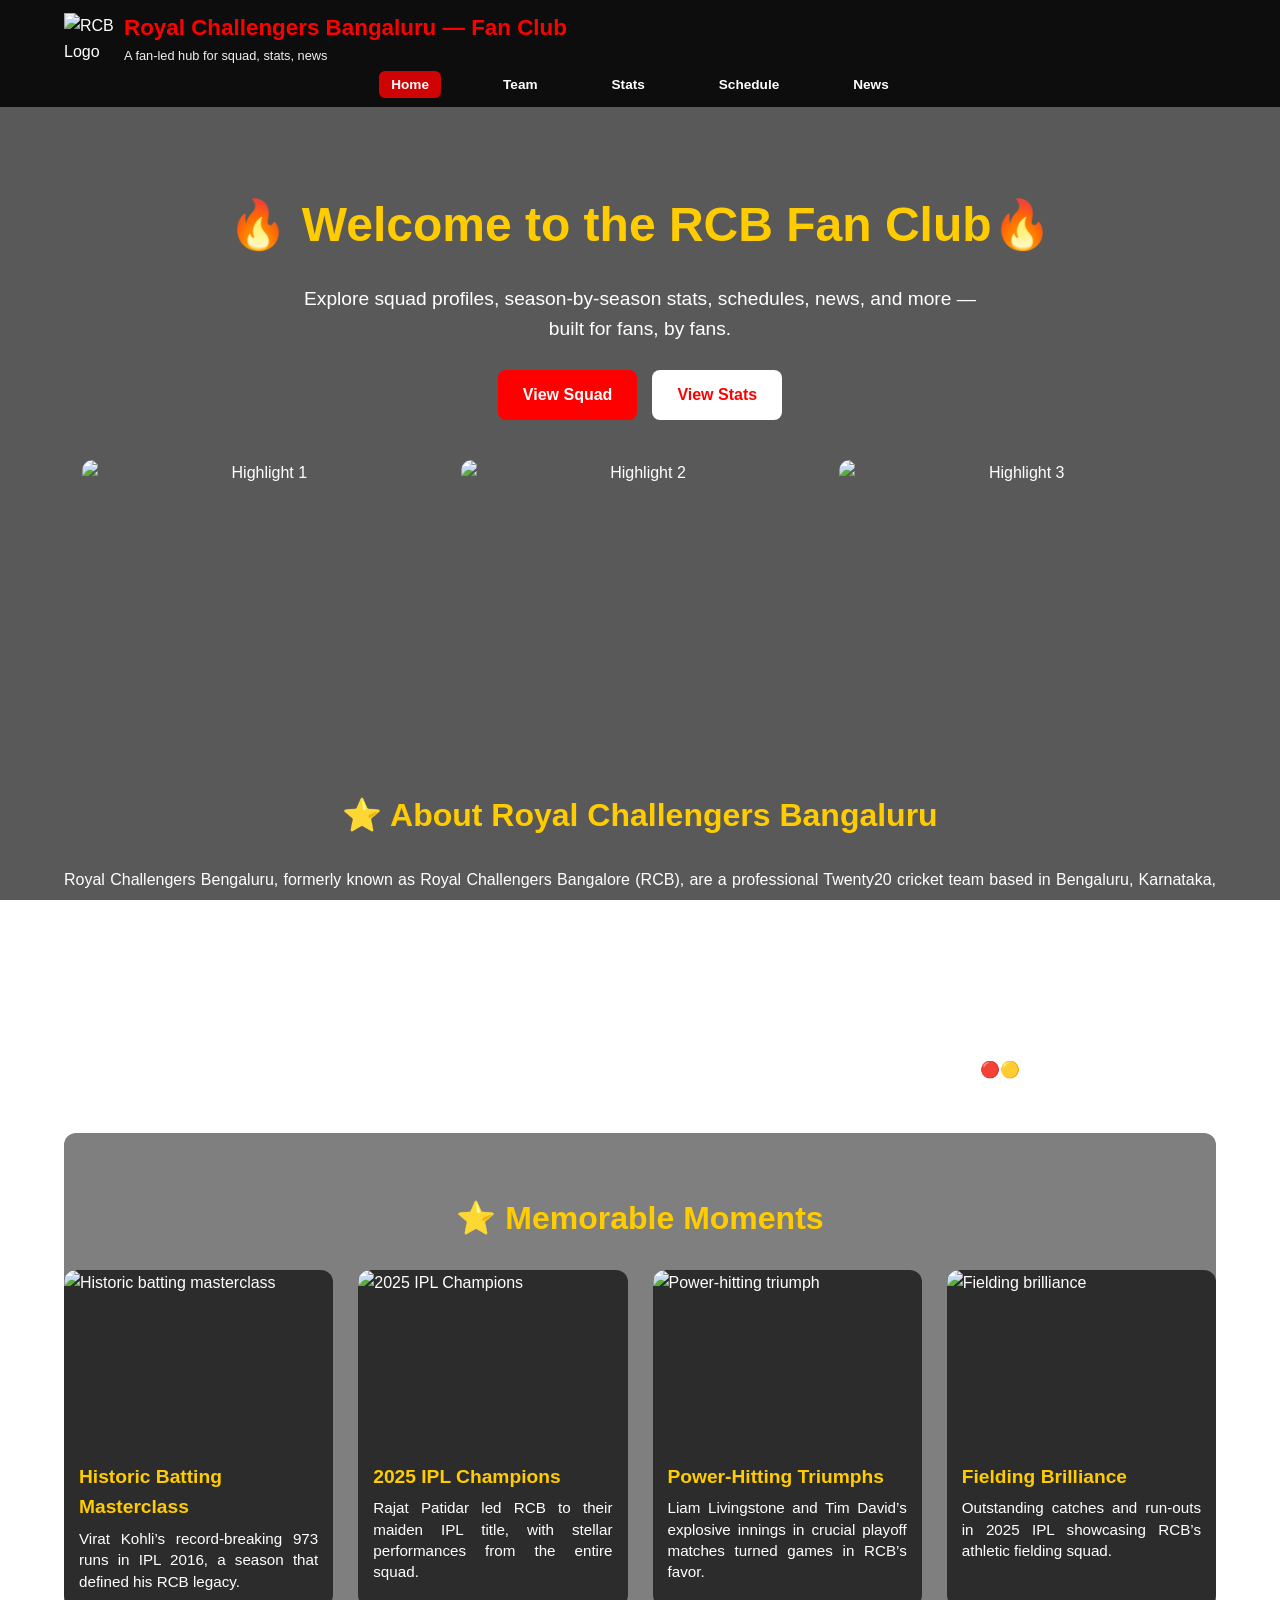
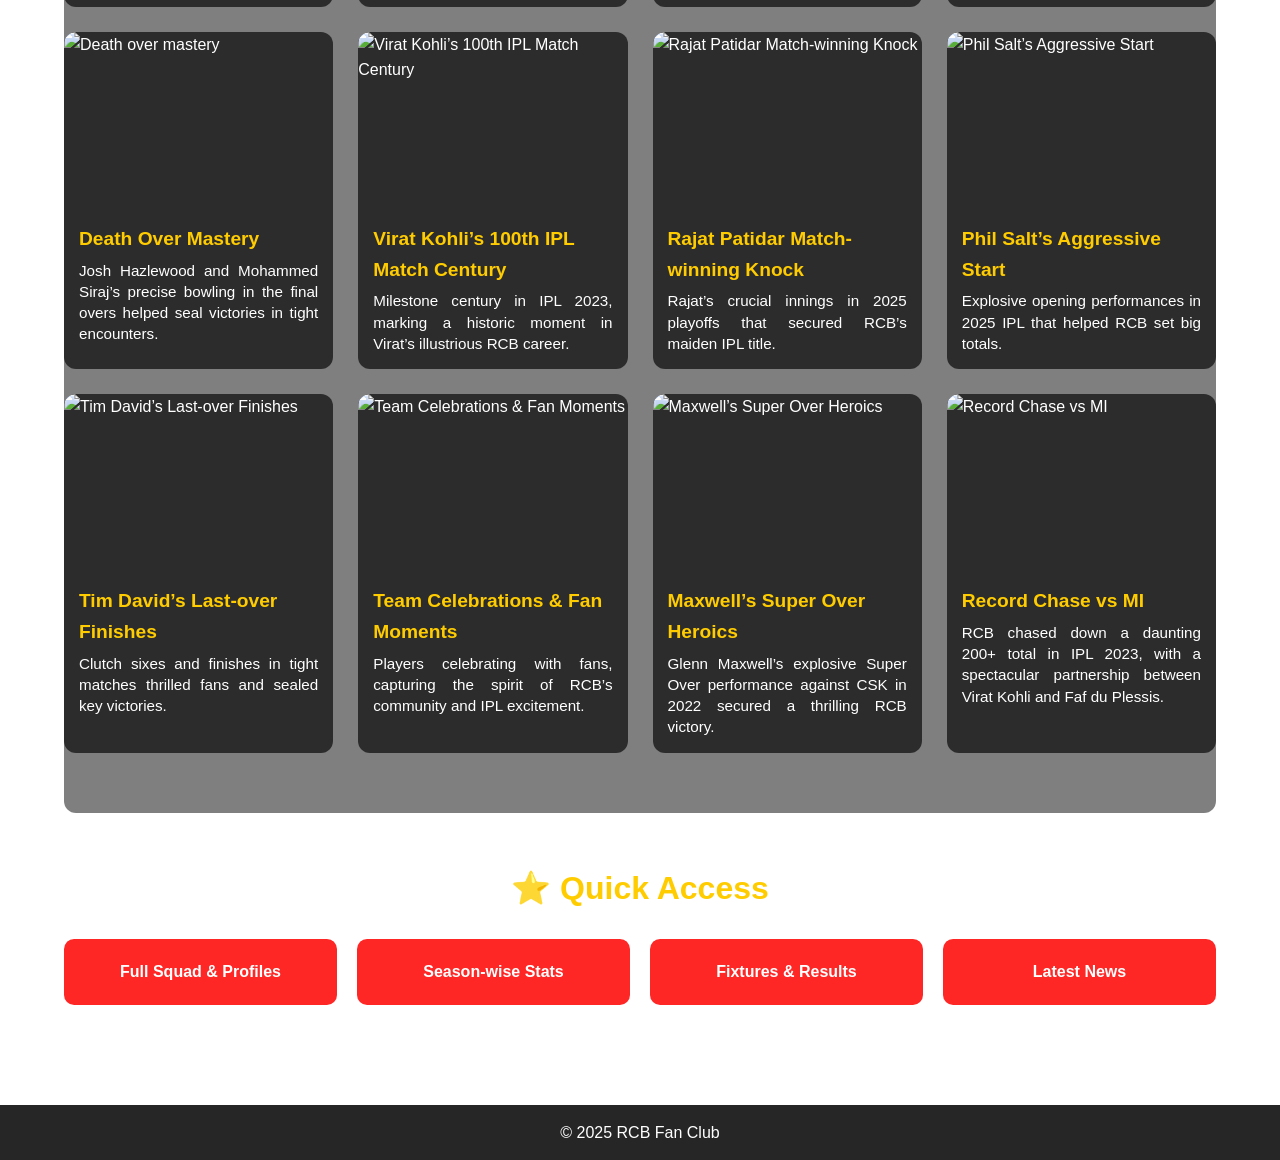
==== index.html @ 23f4145d "Add files via upload" ====
<!DOCTYPE html>
<html lang="en">
<head>
  <meta charset="utf-8" />
  <meta name="viewport" content="width=device-width, initial-scale=1" />
  <title>RCB Fan Club</title>
  <link rel="stylesheet" href="style.css" />
</head>
<body data-page="home">
  <!-- Header / Navigation -->
  <header class="site-header">
    <div class="container header-inner">
      <div class="brand">
        <img src="images/rcb logo.png" alt="RCB Logo" class="logo" />
        <div>
          <h1 class="site-title">Royal Challengers Bangaluru — Fan Club</h1>
          <p class="site-sub">A fan-led hub for squad, stats, news </p>
        </div>
      </div>

     <!-- Navigation below logo, centered -->
<nav class="nav main-nav">
  <ul class="nav-list">
    <li><a href="index.html" class="active">Home</a></li>
    <li><a href="team.html">Team</a></li>
    <li><a href="stats.html">Stats</a></li>
    <li><a href="schedule.html">Schedule</a></li>
    <li><a href="news.html">News</a></li>
  </ul>
</nav>

    </div>
  </header>

  <main>
    <!-- Hero Section -->
    <section class="hero">
  <div class="container hero-inner">
    <div class="hero-text">
      <h2>Welcome to the RCB Fan Club🔥</h2>
      <p>Explore squad profiles, season-by-season stats, schedules, news, and more — built for fans, by fans.</p>
      <div class="cta-row">
        <a class="btn" href="team.html">View Squad</a>
        <a class="btn outline" href="stats.html">View Stats</a>
      </div>
    </div>
   <!-- ========================================== -->

  
  <div class="highlights-horizontal" style="margin-top: 40px;">
    <img src="images/ipl won.webp" alt="Highlight 1" class="highlight-img"/>
    <img src="images/ipl3.webp" alt="Highlight 2" class="highlight-img"/>
    <img src="images/h2.jpg" alt="Highlight 3" class="highlight-img"/>
  </div>
</section>

<style>
.highlights-horizontal {
  display: flex;             /* flex layout */
  justify-content: center;   /* center horizontally */
  gap: 20px;                 /* space between images */
  flex-wrap: nowrap;         /* keep them in a single row */
}

.highlight-img {
  width: 400px;              /* adjust width as needed */
  height: 200px;             /* adjust height as needed */
  object-fit: cover;         /* scale and crop image */
  border-radius: 11px;
  transition: transform 0.3s;
}

.highlight-img:hover {
  transform: scale(1.05);    /* slight zoom on hover */
}
</style>


<body data-page="home" style="background: url('images/rcb forever.jpg') no-repeat center center fixed; background-size: cover;">

    <!-- About Section -->
   <section class="section container about">
  <h3>About Royal Challengers Bangaluru</h3>
  <p>
    Royal Challengers Bengaluru, formerly known as Royal Challengers Bangalore (RCB), are a professional Twenty20 cricket team based in Bengaluru, Karnataka, competing in the Indian Premier League (IPL). Founded in 2008 by United Spirits, the team’s home ground is the iconic M. Chinnaswamy Stadium.  
  </p>
  <p>
    RCB won their maiden IPL title in 2025 under the captaincy of Rajat Patidar, with the team finishing as runners-up in 2009, 2011, and 2016. Over the years, the franchise has seen legendary players like Virat Kohli, AB de Villiers, and Glenn Maxwell wear the red and gold. The team has also qualified for playoffs in 10 out of 18 seasons, establishing a reputation for thrilling cricket.
  </p>
  <p>
    RCB has participated in the Champions League T20, finishing as runners-up in 2011. The franchise has strong partnerships with major brands, including Qatar Airways, Jio, KEI Wires & Cables, and Birla Estates. As of 2024, RCB was valued at $117 million, making it one of the most valuable IPL teams. The team’s fan base, known as the “RCBians,” is one of the most passionate in the league, supporting every match with unmatched enthusiasm. 🔴🟡
  </p>
</section>
    <!-- Memorable Moments Section -->
    <section class="section container highlights">
      <h3>Memorable Moments</h3>
      <div class="grid">
        <article class="card">
          <img src="images/vk.jpg" alt="Historic batting masterclass" />
          <h4>Historic Batting Masterclass</h4>
          <p>Virat Kohli’s record-breaking 973 runs in IPL 2016, a season that defined his RCB legacy.</p>
        </article>
        <article class="card">
          <img src="images/wins.jpg" alt="2025 IPL Champions" />
          <h4>2025 IPL Champions</h4>
          <p>Rajat Patidar led RCB to their maiden IPL title, with stellar performances from the entire squad.</p>
        </article>
        <article class="card">
          <img src="images/game.jpg" alt="Power-hitting triumph" />
          <h4>Power-Hitting Triumphs</h4>
          <p>Liam Livingstone and Tim David’s explosive innings in crucial playoff matches turned games in RCB’s favor.</p>
        </article>
        <article class="card">
          <img src="images/catch.jpg" alt="Fielding brilliance" />
          <h4>Fielding Brilliance</h4>
          <p>Outstanding catches and run-outs in 2025 IPL showcasing RCB’s athletic fielding squad.</p>
        </article>
        <article class="card">
          <img src="images/1679653112430_Mohammed-Siraj-and-Josh-Hazlewood.jpg" alt="Death over mastery" />
          <h4>Death Over Mastery</h4>
          <p>Josh Hazlewood and Mohammed Siraj’s precise bowling in the final overs helped seal victories in tight encounters.</p>
        </article>
         <article class="card">
      <img src="images/kohli.jpg" alt="Virat Kohli’s 100th IPL Match Century" />
      <h4>Virat Kohli’s 100th IPL Match Century</h4>
      <p>Milestone century in IPL 2023, marking a historic moment in Virat’s illustrious RCB career.</p>
    </article>
    <article class="card">
      <img src="images/rajat-patidar-ipl-2022.JPG" alt="Rajat Patidar Match-winning Knock" />
      <h4>Rajat Patidar Match-winning Knock</h4>
      <p>Rajat’s crucial innings in 2025 playoffs that secured RCB’s maiden IPL title.</p>
    </article>
    <article class="card">
      <img src="images/salt.jpg" alt="Phil Salt’s Aggressive Start" />
      <h4>Phil Salt’s Aggressive Start</h4>
      <p>Explosive opening performances in 2025 IPL that helped RCB set big totals.</p>
    </article>
    <article class="card">
      <img src="images/timiii.jpg" alt="Tim David’s Last-over Finishes" />
      <h4>Tim David’s Last-over Finishes</h4>
      <p>Clutch sixes and finishes in tight matches thrilled fans and sealed key victories.</p>
    </article>
    <article class="card">
      <img src="images/FANS.jpg" alt="Team Celebrations & Fan Moments" />
      <h4>Team Celebrations & Fan Moments</h4>
      <p>Players celebrating with fans, capturing the spirit of RCB’s community and IPL excitement.</p>
    </article>
    <article class="card">
      <img src="images/maxjpg.jpg" alt="Maxwell’s Super Over Heroics" />
      <h4>Maxwell’s Super Over Heroics</h4>
      <p>Glenn Maxwell’s explosive Super Over performance against CSK in 2022 secured a thrilling RCB victory. </p>
    </article>
    <article class="card">
      <img src="images/rcbmi.jpg" alt="Record Chase vs MI" />
      <h4>Record Chase vs MI</h4>
      <p>RCB chased down a daunting 200+ total in IPL 2023, with a spectacular partnership between Virat Kohli and Faf du Plessis. </p>
    </article>
  </div>
  
    </section>

    <!-- Quick Links Section -->
    <section class="section container quick-links">
      <h3>Quick Access</h3>
      <div class="grid small">
        <a class="tile" href="team.html">Full Squad & Profiles</a>
        <a class="tile" href="stats.html">Season-wise Stats</a>
        <a class="tile" href="schedule.html">Fixtures & Results</a>
        <a class="tile" href="news.html">Latest News</a>
      </div>
    </section>
  </main>

  <!-- Footer -->
  <footer class="site-footer">
    <div class="container">
      <p>© 2025 RCB Fan Club</p>
    </div>
  </footer>

  <script src="script.js"></script>
</body>
</html>
---- style.css ----
/* -------------------------
   Global Reset & Typography
------------------------- */
* {
  box-sizing: border-box;
  margin: 0;
  padding: 0;
}

body {
  font-family: 'Segoe UI', Tahoma, Geneva, Verdana, sans-serif;
  line-height: 1.6;
  color: #fff;
  background: url('images/fans-bg.jpg') no-repeat center center fixed;
  background-size: cover;
  position: relative;
}

body::before {
  content: "";
  position: fixed;
  top: 0;
  left: 0;
  height: 100%;
  width: 100%;
  background: rgba(0,0,0,0.65);
  z-index: -1;
}

/* -------------------------
   Container
------------------------- */
.container {
  width: 90%;
  max-width: 1200px;
  margin: auto;
}

/* -------------------------
   Header
------------------------- */
.site-header {
  background: rgba(0,0,0,0.85);
  padding: 15px 0;
  position: sticky;
  top: 0;
  z-index: 100;
}

.site-header .brand {
  display: flex;
  align-items: center;
  gap: 15px;
}

.site-header .logo {
  height: 70px;
  width: 70px;
  object-fit: contain;
}

.site-title {
  font-size: 1.8rem;
  color: #ff0000; /* RCB Red */
}

.site-sub {
  font-size: 0.9rem;
  color: #f0f0f0;
}

/* -------------------------
   Navigation
------------------------- */
.nav {
  margin-top: 10px;
}

.nav-list {
  display: flex;
  list-style: none;
  gap: 20px;
}

.nav-list li a {
  text-decoration: none;
  color: #fff;
  padding: 5px 10px;
  border-radius: 5px;
  transition: 0.3s;
}

.nav-list li a:hover {
  background: #ff0000;
  color: #fff;
}

.nav-toggle {
  display: none;
}

/* -------------------------
   Hero Section
------------------------- */
.hero {
  display: flex;
  flex-direction: column;
  align-items: center;
  justify-content: center;
  padding: 80px 20px;
  gap: 30px;
  text-align: center;
}

.hero-text h2 {
  font-size: 3rem;
  color: #ffcc00; /* RCB Gold */
  margin-bottom: 20px;
}

.hero-text h2::before {
  content: "🔥 "; /* Fire emoji */
}

.hero-text p {
  font-size: 1.2rem;
  max-width: 700px;
  margin: 0 auto 25px auto;
}

.cta-row {
  display: flex;
  gap: 15px;
  justify-content: center;
}

/* Hero Buttons - Red and White */
.cta-row .btn {
  background-color: #ff0000; /* Red */
  color: #fff;
  padding: 12px 25px;
  text-decoration: none;
  font-weight: bold;
  border-radius: 8px;
  transition: 0.3s;
}

.cta-row .btn:hover {
  background-color: #ffcc00;
  color: #000;
}

.cta-row .btn.outline {
  background-color: #fff; /* White */
  color: #ff0000;
}

.cta-row .btn.outline:hover {
  background-color: #ff0000;
  color: #fff;
}

.hero-media img {
  max-width: 60%;
  height: auto;
  border-radius: 15px;
  margin-top: 20px;
}

/* -------------------------
   Section Styling
------------------------- */
.section {
  padding: 50px 0;
}

.section h3 {
  font-size: 2rem;
  color: #ffcc00;
  margin-bottom: 25px;
  text-align: center;
}

.section h3::before {
  content: "⭐ "; /* Star emoji */
}

.section p {
  font-size: 1rem;
  line-height: 1.7;
  text-align: justify;
}

/* About Section */
.about .partners {
  display: flex;
  gap: 20px;
  justify-content: center;
  margin-top: 20px;
}

.about .partners img {
  height: 50px;
  object-fit: contain;
}

/* -------------------------
   Memorable Moments Section
------------------------- */
.highlights {
  padding: 60px 0;
  background: rgba(0, 0, 0, 0.5);
  border-radius: 12px;
}

.highlights .grid {
  display: grid;
  grid-template-columns: repeat(auto-fit, minmax(250px, 1fr));
  gap: 25px;
}

.card {
  background: rgba(0, 0, 0, 0.65);
  border-radius: 12px;
  overflow: hidden;
  transition: transform 0.3s ease, box-shadow 0.3s ease;
  display: flex;
  flex-direction: column;
}

.card:hover {
  transform: translateY(-5px);
  box-shadow: 0 15px 25px rgba(0, 0, 0, 0.6);
}

/* Default card image */
.card img {
  width: 100%;
  height: 180px;
  object-fit: cover;
  transition: transform 0.3s ease;
}

/* Smaller images for Rajat Patidar & Tim David */
.card.rajat img,
.card.tim-david img {
  height: 150px;
  object-fit: cover;
}

.card:hover img {
  transform: scale(1.05);
}

.card h4 {
  font-size: 1.2rem;
  margin: 12px 15px 5px;
  color: #ffcc00;
  font-weight: 600;
}

.card p {
  font-size: 0.95rem;
  margin: 0 15px 15px;
  line-height: 1.4;
  color: #fff;
  flex-grow: 1;
}

/* -------------------------
   Quick Links
------------------------- */
.quick-links .grid {
  display: grid;
  grid-template-columns: repeat(auto-fit, minmax(200px, 1fr));
  gap: 20px;
  margin-top: 20px;
}

.tile {
  display: block;
  text-align: center;
  padding: 20px;
  background: rgba(255, 0, 0, 0.85);
  border-radius: 10px;
  color: #fff;
  text-decoration: none;
  font-weight: bold;
  transition: 0.3s;
}

.tile:hover {
  background: #ffcc00;
  color: #000;
}

/* -------------------------
   Footer
------------------------- */
.site-footer {
  background: rgba(0,0,0,0.85);
  text-align: center;
  padding: 15px 0;
  margin-top: 50px;
}

.site-footer p {
  color: #fff;
}

/* -------------------------
   Responsive adjustments
------------------------- */
@media screen and (max-width: 1024px) {
  .hero-media img {
    max-width: 70%;
  }
}

@media screen and (max-width: 768px) {
  .hero-text h2 {
    font-size: 2.2rem;
  }
  .card img {
    height: 180px;
  }
}

@media screen and (max-width: 480px) {
  .hero-text h2 {
    font-size: 1.8rem;
  }
  .card img {
    height: 160px;
  }
}
/* ===========================
   Squad Page Styling
=========================== */
.squad-grid {
  display: grid;
  grid-template-columns: repeat(auto-fill, minmax(260px, 1fr));
  gap: 25px;
}

.player-card {
  background: rgba(0,0,0,0.7);
  border: 2px solid #ff0000;
  border-radius: 15px;
  padding: 20px;
  color: #fff;
  text-align: left;
  transition: transform 0.3s ease, box-shadow 0.3s ease;
}

.player-card:hover {
  transform: translateY(-5px);
  box-shadow: 0 10px 25px rgba(255,0,0,0.6);
}

.player-card h3 {
  color: #ffcc00;
  margin: 10px 0;
}

.player-card h3 span {
  font-size: 0.85rem;
  color: #ccc;
}

.player-img {
  width: 100%;
  height: 220px;
  object-fit: cover;
  border-radius: 12px;
  margin-bottom: 15px;
}

.bio {
  font-size: 0.95rem;
  margin-bottom: 15px;
  color: #ddd;
}

.player-card ul {
  margin: 5px 0 15px 20px;
  padding: 0;
}

.player-card ul li {
  font-size: 0.9rem;
  margin-bottom: 5px;
}

.player-card ul li::marker {
  color: #ffcc00;
}

.stats {
  background: rgba(255,255,255,0.1);
  padding: 10px;
  border-radius: 8px;
  font-size: 0.9rem;
}
/* Background same as homepage */
body.team-bg {
  background: url("images/rcb forever.jpg") no-repeat center center fixed;
  background-size: cover;
  color: #fff;
}

/* Navigation bar */
.main-nav {
  text-align: center;
  margin-top: 15px;
}
.main-nav a {
  margin: 0 15px;
  padding: 6px 12px;
  color: #fff;
  text-decoration: none;
  font-weight: bold;
  border-radius: 6px;
  transition: background 0.3s;
}
.main-nav a:hover,
.main-nav a.active {
  background: rgba(255,0,0,0.8);
}

/* Squad grid */
.squad-grid {
  display: grid;
  grid-template-columns: repeat(auto-fill, minmax(280px, 1fr));
  gap: 25px;
}

/* Player card flexible height */
.player-card {
  background: rgba(0,0,0,0.8);
  border: 2px solid #ff0000;
  border-radius: 15px;
  padding: 20px;
  text-align: center;
  transition: transform 0.3s ease, box-shadow 0.3s ease;
}

.player-card:hover {
  transform: translateY(-5px);
  box-shadow: 0 10px 25px rgba(255,0,0,0.6);
}

.player-img {
  width: 100%;
  height: 200px;
  object-fit: cover;
  border-radius: 12px;
  margin-bottom: 12px;
}

.player-card h3 {
  font-size: 1.1rem; /* compact so names fit */
  margin: 8px 0 5px;
  color: #ffcc00;
}

.player-card .role {
  font-size: 0.9rem;
  color: #ccc;
  margin-bottom: 10px;
}

.bio {
  font-size: 0.85rem;
  margin-bottom: 12px;
  color: #ddd;
}

.player-card h4 {
  font-size: 0.95rem;
  margin: 10px 0 6px;
  color: #ff6666;
}

.player-card ul {
  list-style: disc;
  margin: 0 0 10px 18px;
  padding: 0;
  text-align: left;
}

.player-card ul li {
  font-size: 0.8rem;
  margin-bottom: 4px;
  color: #eee;
}

.stats {
  background: rgba(255,255,255,0.08);
  padding: 8px;
  border-radius: 8px;
  font-size: 0.8rem;
  text-align: left;
  margin-top: 8px;
}
/* Center nav below logo like home page */
.main-nav {
  display: flex;
  justify-content: center; /* center the nav */
  margin-top: 15px;
}

.main-nav ul.nav-list {
  display: flex;
  list-style: none;
  gap: 20px;
  padding: 0;
  margin: 0;
}

.main-nav ul.nav-list li a {
  color: #fff;
  text-decoration: none;
  padding: 6px 12px;
  border-radius: 6px;
  font-weight: bold;
  transition: 0.3s;
}

.main-nav ul.nav-list li a:hover,
.main-nav ul.nav-list li a.active {
  background: rgba(255,0,0,0.8);
}
/* Center nav below logo like team page */
.main-nav {
  display: flex;
  justify-content: center; /* center the nav */
  margin-top: 15px;
}

.main-nav ul.nav-list {
  display: flex;
  list-style: none;
  gap: 20px;
  padding: 0;
  margin: 0;
}

.main-nav ul.nav-list li a {
  color: #fff;
  text-decoration: none;
  padding: 6px 12px;
  border-radius: 6px;
  font-weight: bold;
  transition: 0.3s;
}

.main-nav ul.nav-list li a:hover,
.main-nav ul.nav-list li a.active {
  background: rgba(255,0,0,0.8);
}
/* -------------------------
   Navigation (Center-aligned for Team & Stats page)
------------------------- */
/* -------------------------
   Stats Page Header & Navigation (Smaller)
------------------------- */
.site-header {
  background: rgba(0,0,0,0.85);
  padding: 10px 0;       /* reduced from 15px */
  position: sticky;
  top: 0;
  z-index: 100;
}

.site-header .brand {
  display: flex;
  align-items: center;
  gap: 10px;             /* reduced gap between logo and title */
}

.site-header .logo {
  height: 50px;           /* smaller logo */
  width: 50px;
  object-fit: contain;
}

.site-title {
  font-size: 1.4rem;      /* smaller title */
  color: #ff0000;
}

.site-sub {
  font-size: 0.8rem;      /* smaller subtitle */
  color: #f0f0f0;
}

/* Navigation */
.main-nav {
  text-align: center;
  margin-top: 5px;        /* smaller margin */
}

.main-nav ul {
  list-style: none;
  padding: 0;
  display: inline-flex;
  gap: 12px;              /* smaller gap between links */
}

.main-nav ul li a {
  text-decoration: none;
  color: #fff;
  padding: 4px 8px;       /* smaller padding */
  font-weight: bold;
  border-radius: 5px;
  font-size: 0.85rem;     /* smaller font */
  transition: background 0.3s;
}

.main-nav ul li a:hover,
.main-nav ul li a.active {
  background: rgba(255,0,0,0.8);
  color: #fff;
}
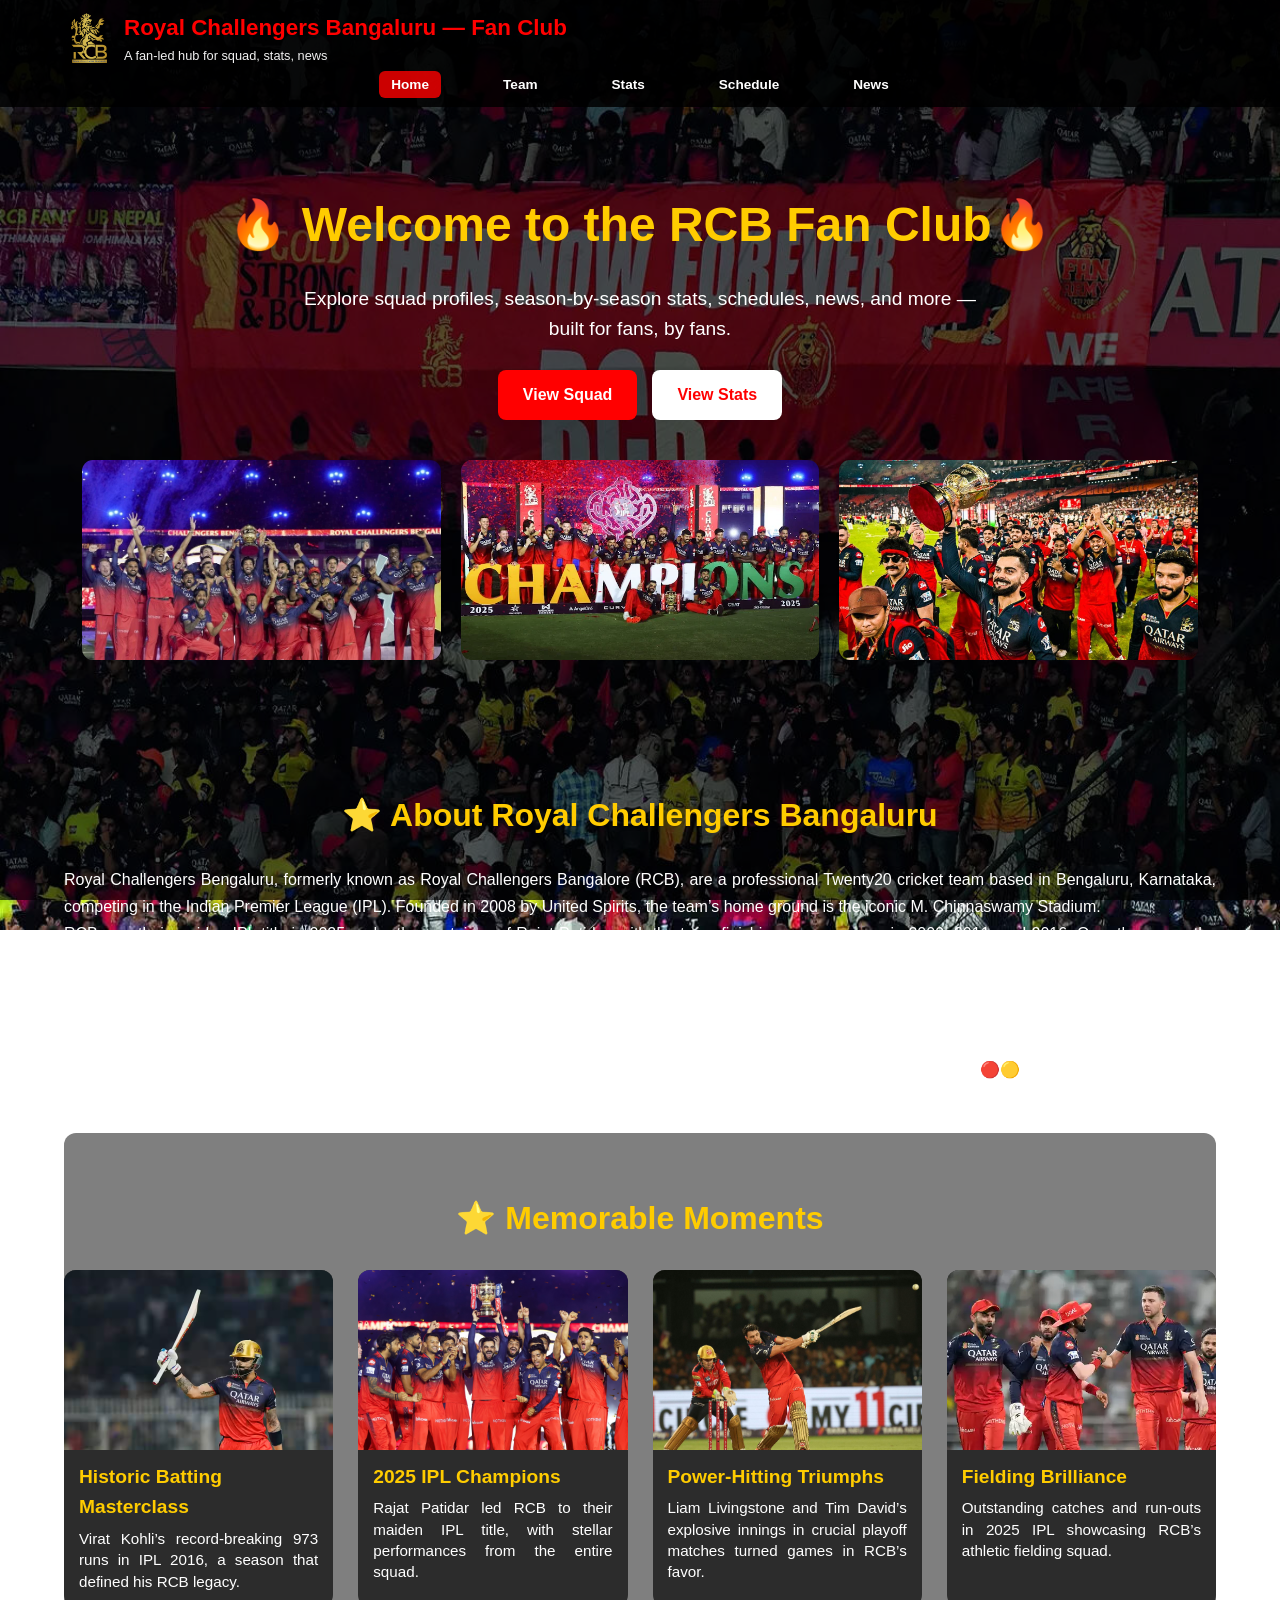
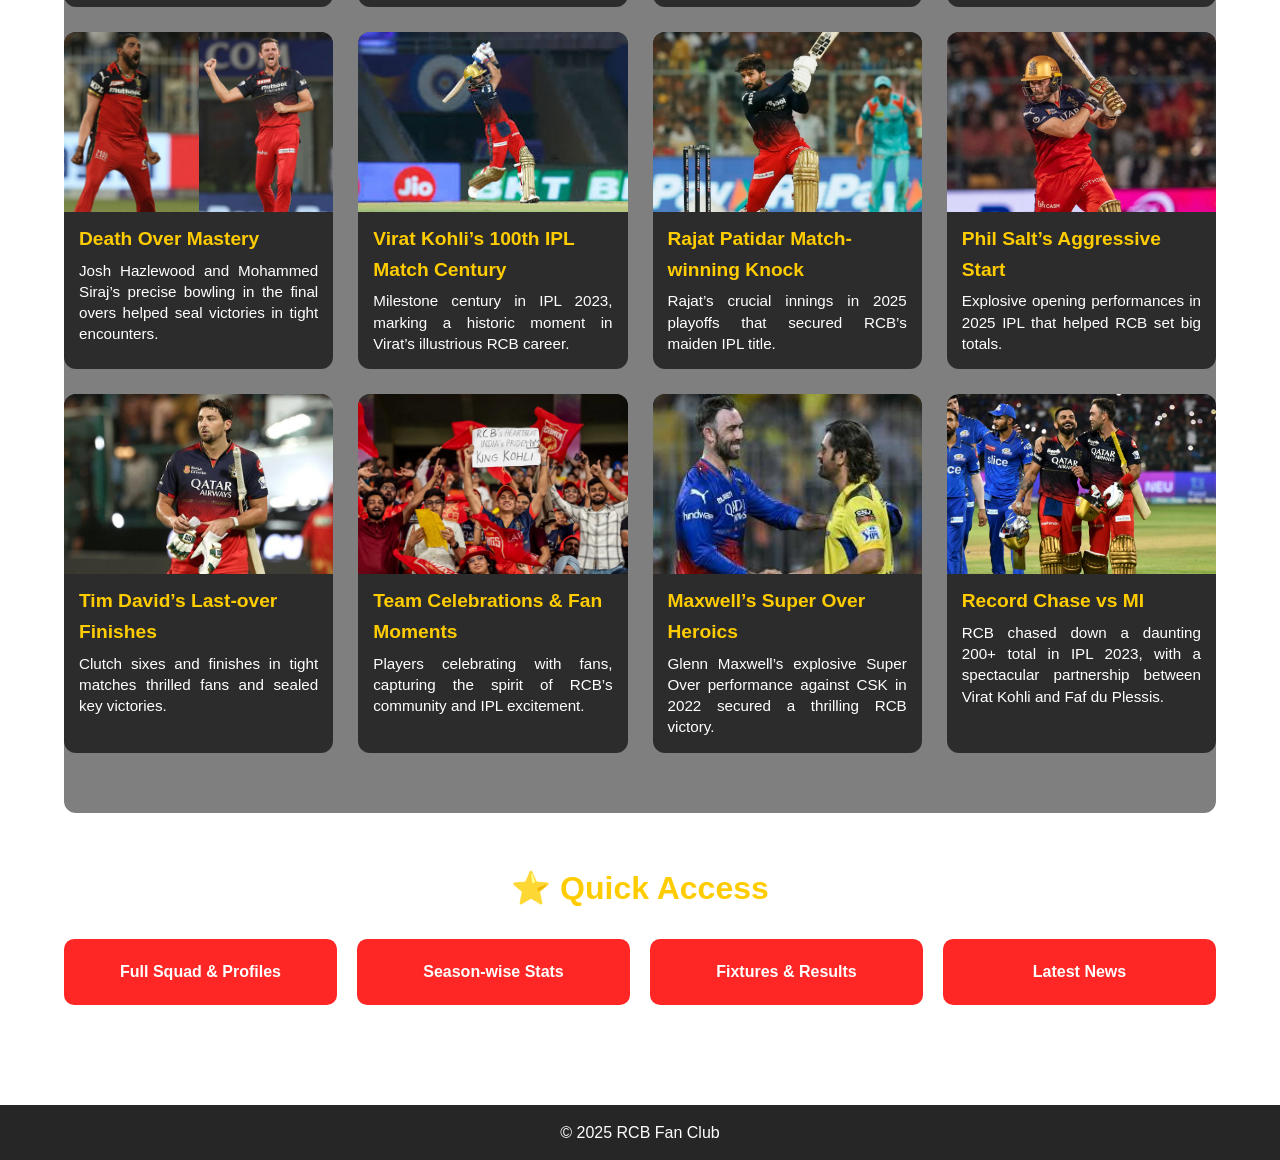
==== commit 77f37ef9: "Initial commit" ====
--- a/index.html
+++ b/index.html
@@ -1,183 +1,183 @@
-<!DOCTYPE html>
-<html lang="en">
-<head>
-  <meta charset="utf-8" />
-  <meta name="viewport" content="width=device-width, initial-scale=1" />
-  <title>RCB Fan Club</title>
-  <link rel="stylesheet" href="style.css" />
-</head>
-<body data-page="home">
-  <!-- Header / Navigation -->
-  <header class="site-header">
-    <div class="container header-inner">
-      <div class="brand">
-        <img src="images/rcb logo.png" alt="RCB Logo" class="logo" />
-        <div>
-          <h1 class="site-title">Royal Challengers Bangaluru — Fan Club</h1>
-          <p class="site-sub">A fan-led hub for squad, stats, news </p>
-        </div>
-      </div>
-
-     <!-- Navigation below logo, centered -->
-<nav class="nav main-nav">
-  <ul class="nav-list">
-    <li><a href="index.html" class="active">Home</a></li>
-    <li><a href="team.html">Team</a></li>
-    <li><a href="stats.html">Stats</a></li>
-    <li><a href="schedule.html">Schedule</a></li>
-    <li><a href="news.html">News</a></li>
-  </ul>
-</nav>
-
-    </div>
-  </header>
-
-  <main>
-    <!-- Hero Section -->
-    <section class="hero">
-  <div class="container hero-inner">
-    <div class="hero-text">
-      <h2>Welcome to the RCB Fan Club🔥</h2>
-      <p>Explore squad profiles, season-by-season stats, schedules, news, and more — built for fans, by fans.</p>
-      <div class="cta-row">
-        <a class="btn" href="team.html">View Squad</a>
-        <a class="btn outline" href="stats.html">View Stats</a>
-      </div>
-    </div>
-   <!-- ========================================== -->
-
-  
-  <div class="highlights-horizontal" style="margin-top: 40px;">
-    <img src="images/ipl won.webp" alt="Highlight 1" class="highlight-img"/>
-    <img src="images/ipl3.webp" alt="Highlight 2" class="highlight-img"/>
-    <img src="images/h2.jpg" alt="Highlight 3" class="highlight-img"/>
-  </div>
-</section>
-
-<style>
-.highlights-horizontal {
-  display: flex;             /* flex layout */
-  justify-content: center;   /* center horizontally */
-  gap: 20px;                 /* space between images */
-  flex-wrap: nowrap;         /* keep them in a single row */
-}
-
-.highlight-img {
-  width: 400px;              /* adjust width as needed */
-  height: 200px;             /* adjust height as needed */
-  object-fit: cover;         /* scale and crop image */
-  border-radius: 11px;
-  transition: transform 0.3s;
-}
-
-.highlight-img:hover {
-  transform: scale(1.05);    /* slight zoom on hover */
-}
-</style>
-
-
-<body data-page="home" style="background: url('images/rcb forever.jpg') no-repeat center center fixed; background-size: cover;">
-
-    <!-- About Section -->
-   <section class="section container about">
-  <h3>About Royal Challengers Bangaluru</h3>
-  <p>
-    Royal Challengers Bengaluru, formerly known as Royal Challengers Bangalore (RCB), are a professional Twenty20 cricket team based in Bengaluru, Karnataka, competing in the Indian Premier League (IPL). Founded in 2008 by United Spirits, the team’s home ground is the iconic M. Chinnaswamy Stadium.  
-  </p>
-  <p>
-    RCB won their maiden IPL title in 2025 under the captaincy of Rajat Patidar, with the team finishing as runners-up in 2009, 2011, and 2016. Over the years, the franchise has seen legendary players like Virat Kohli, AB de Villiers, and Glenn Maxwell wear the red and gold. The team has also qualified for playoffs in 10 out of 18 seasons, establishing a reputation for thrilling cricket.
-  </p>
-  <p>
-    RCB has participated in the Champions League T20, finishing as runners-up in 2011. The franchise has strong partnerships with major brands, including Qatar Airways, Jio, KEI Wires & Cables, and Birla Estates. As of 2024, RCB was valued at $117 million, making it one of the most valuable IPL teams. The team’s fan base, known as the “RCBians,” is one of the most passionate in the league, supporting every match with unmatched enthusiasm. 🔴🟡
-  </p>
-</section>
-    <!-- Memorable Moments Section -->
-    <section class="section container highlights">
-      <h3>Memorable Moments</h3>
-      <div class="grid">
-        <article class="card">
-          <img src="images/vk.jpg" alt="Historic batting masterclass" />
-          <h4>Historic Batting Masterclass</h4>
-          <p>Virat Kohli’s record-breaking 973 runs in IPL 2016, a season that defined his RCB legacy.</p>
-        </article>
-        <article class="card">
-          <img src="images/wins.jpg" alt="2025 IPL Champions" />
-          <h4>2025 IPL Champions</h4>
-          <p>Rajat Patidar led RCB to their maiden IPL title, with stellar performances from the entire squad.</p>
-        </article>
-        <article class="card">
-          <img src="images/game.jpg" alt="Power-hitting triumph" />
-          <h4>Power-Hitting Triumphs</h4>
-          <p>Liam Livingstone and Tim David’s explosive innings in crucial playoff matches turned games in RCB’s favor.</p>
-        </article>
-        <article class="card">
-          <img src="images/catch.jpg" alt="Fielding brilliance" />
-          <h4>Fielding Brilliance</h4>
-          <p>Outstanding catches and run-outs in 2025 IPL showcasing RCB’s athletic fielding squad.</p>
-        </article>
-        <article class="card">
-          <img src="images/1679653112430_Mohammed-Siraj-and-Josh-Hazlewood.jpg" alt="Death over mastery" />
-          <h4>Death Over Mastery</h4>
-          <p>Josh Hazlewood and Mohammed Siraj’s precise bowling in the final overs helped seal victories in tight encounters.</p>
-        </article>
-         <article class="card">
-      <img src="images/kohli.jpg" alt="Virat Kohli’s 100th IPL Match Century" />
-      <h4>Virat Kohli’s 100th IPL Match Century</h4>
-      <p>Milestone century in IPL 2023, marking a historic moment in Virat’s illustrious RCB career.</p>
-    </article>
-    <article class="card">
-      <img src="images/rajat-patidar-ipl-2022.JPG" alt="Rajat Patidar Match-winning Knock" />
-      <h4>Rajat Patidar Match-winning Knock</h4>
-      <p>Rajat’s crucial innings in 2025 playoffs that secured RCB’s maiden IPL title.</p>
-    </article>
-    <article class="card">
-      <img src="images/salt.jpg" alt="Phil Salt’s Aggressive Start" />
-      <h4>Phil Salt’s Aggressive Start</h4>
-      <p>Explosive opening performances in 2025 IPL that helped RCB set big totals.</p>
-    </article>
-    <article class="card">
-      <img src="images/timiii.jpg" alt="Tim David’s Last-over Finishes" />
-      <h4>Tim David’s Last-over Finishes</h4>
-      <p>Clutch sixes and finishes in tight matches thrilled fans and sealed key victories.</p>
-    </article>
-    <article class="card">
-      <img src="images/FANS.jpg" alt="Team Celebrations & Fan Moments" />
-      <h4>Team Celebrations & Fan Moments</h4>
-      <p>Players celebrating with fans, capturing the spirit of RCB’s community and IPL excitement.</p>
-    </article>
-    <article class="card">
-      <img src="images/maxjpg.jpg" alt="Maxwell’s Super Over Heroics" />
-      <h4>Maxwell’s Super Over Heroics</h4>
-      <p>Glenn Maxwell’s explosive Super Over performance against CSK in 2022 secured a thrilling RCB victory. </p>
-    </article>
-    <article class="card">
-      <img src="images/rcbmi.jpg" alt="Record Chase vs MI" />
-      <h4>Record Chase vs MI</h4>
-      <p>RCB chased down a daunting 200+ total in IPL 2023, with a spectacular partnership between Virat Kohli and Faf du Plessis. </p>
-    </article>
-  </div>
-  
-    </section>
-
-    <!-- Quick Links Section -->
-    <section class="section container quick-links">
-      <h3>Quick Access</h3>
-      <div class="grid small">
-        <a class="tile" href="team.html">Full Squad & Profiles</a>
-        <a class="tile" href="stats.html">Season-wise Stats</a>
-        <a class="tile" href="schedule.html">Fixtures & Results</a>
-        <a class="tile" href="news.html">Latest News</a>
-      </div>
-    </section>
-  </main>
-
-  <!-- Footer -->
-  <footer class="site-footer">
-    <div class="container">
-      <p>© 2025 RCB Fan Club</p>
-    </div>
-  </footer>
-
-  <script src="script.js"></script>
-</body>
-</html>
+<!DOCTYPE html>
+<html lang="en">
+<head>
+  <meta charset="utf-8" />
+  <meta name="viewport" content="width=device-width, initial-scale=1" />
+  <title>RCB Fan Club</title>
+  <link rel="stylesheet" href="style.css" />
+</head>
+<body data-page="home">
+  <!-- Header / Navigation -->
+  <header class="site-header">
+    <div class="container header-inner">
+      <div class="brand">
+        <img src="images/rcb logo.png" alt="RCB Logo" class="logo" />
+        <div>
+          <h1 class="site-title">Royal Challengers Bangaluru — Fan Club</h1>
+          <p class="site-sub">A fan-led hub for squad, stats, news </p>
+        </div>
+      </div>
+
+     <!-- Navigation below logo, centered -->
+<nav class="nav main-nav">
+  <ul class="nav-list">
+    <li><a href="index.html" class="active">Home</a></li>
+    <li><a href="team.html">Team</a></li>
+    <li><a href="stats.html">Stats</a></li>
+    <li><a href="schedule.html">Schedule</a></li>
+    <li><a href="news.html">News</a></li>
+  </ul>
+</nav>
+
+    </div>
+  </header>
+
+  <main>
+    <!-- Hero Section -->
+    <section class="hero">
+  <div class="container hero-inner">
+    <div class="hero-text">
+      <h2>Welcome to the RCB Fan Club🔥</h2>
+      <p>Explore squad profiles, season-by-season stats, schedules, news, and more — built for fans, by fans.</p>
+      <div class="cta-row">
+        <a class="btn" href="team.html">View Squad</a>
+        <a class="btn outline" href="stats.html">View Stats</a>
+      </div>
+    </div>
+   <!-- ========================================== -->
+
+  
+  <div class="highlights-horizontal" style="margin-top: 40px;">
+    <img src="images/ipl won.webp" alt="Highlight 1" class="highlight-img"/>
+    <img src="images/ipl3.webp" alt="Highlight 2" class="highlight-img"/>
+    <img src="images/h2.jpg" alt="Highlight 3" class="highlight-img"/>
+  </div>
+</section>
+
+<style>
+.highlights-horizontal {
+  display: flex;             /* flex layout */
+  justify-content: center;   /* center horizontally */
+  gap: 20px;                 /* space between images */
+  flex-wrap: nowrap;         /* keep them in a single row */
+}
+
+.highlight-img {
+  width: 400px;              /* adjust width as needed */
+  height: 200px;             /* adjust height as needed */
+  object-fit: cover;         /* scale and crop image */
+  border-radius: 11px;
+  transition: transform 0.3s;
+}
+
+.highlight-img:hover {
+  transform: scale(1.05);    /* slight zoom on hover */
+}
+</style>
+
+
+<body data-page="home" style="background: url('images/rcb forever.jpg') no-repeat center center fixed; background-size: cover;">
+
+    <!-- About Section -->
+   <section class="section container about">
+  <h3>About Royal Challengers Bangaluru</h3>
+  <p>
+    Royal Challengers Bengaluru, formerly known as Royal Challengers Bangalore (RCB), are a professional Twenty20 cricket team based in Bengaluru, Karnataka, competing in the Indian Premier League (IPL). Founded in 2008 by United Spirits, the team’s home ground is the iconic M. Chinnaswamy Stadium.  
+  </p>
+  <p>
+    RCB won their maiden IPL title in 2025 under the captaincy of Rajat Patidar, with the team finishing as runners-up in 2009, 2011, and 2016. Over the years, the franchise has seen legendary players like Virat Kohli, AB de Villiers, and Glenn Maxwell wear the red and gold. The team has also qualified for playoffs in 10 out of 18 seasons, establishing a reputation for thrilling cricket.
+  </p>
+  <p>
+    RCB has participated in the Champions League T20, finishing as runners-up in 2011. The franchise has strong partnerships with major brands, including Qatar Airways, Jio, KEI Wires & Cables, and Birla Estates. As of 2024, RCB was valued at $117 million, making it one of the most valuable IPL teams. The team’s fan base, known as the “RCBians,” is one of the most passionate in the league, supporting every match with unmatched enthusiasm. 🔴🟡
+  </p>
+</section>
+    <!-- Memorable Moments Section -->
+    <section class="section container highlights">
+      <h3>Memorable Moments</h3>
+      <div class="grid">
+        <article class="card">
+          <img src="images/vk.jpg" alt="Historic batting masterclass" />
+          <h4>Historic Batting Masterclass</h4>
+          <p>Virat Kohli’s record-breaking 973 runs in IPL 2016, a season that defined his RCB legacy.</p>
+        </article>
+        <article class="card">
+          <img src="images/wins.jpg" alt="2025 IPL Champions" />
+          <h4>2025 IPL Champions</h4>
+          <p>Rajat Patidar led RCB to their maiden IPL title, with stellar performances from the entire squad.</p>
+        </article>
+        <article class="card">
+          <img src="images/game.jpg" alt="Power-hitting triumph" />
+          <h4>Power-Hitting Triumphs</h4>
+          <p>Liam Livingstone and Tim David’s explosive innings in crucial playoff matches turned games in RCB’s favor.</p>
+        </article>
+        <article class="card">
+          <img src="images/catch.jpg" alt="Fielding brilliance" />
+          <h4>Fielding Brilliance</h4>
+          <p>Outstanding catches and run-outs in 2025 IPL showcasing RCB’s athletic fielding squad.</p>
+        </article>
+        <article class="card">
+          <img src="images/1679653112430_Mohammed-Siraj-and-Josh-Hazlewood.jpg" alt="Death over mastery" />
+          <h4>Death Over Mastery</h4>
+          <p>Josh Hazlewood and Mohammed Siraj’s precise bowling in the final overs helped seal victories in tight encounters.</p>
+        </article>
+         <article class="card">
+      <img src="images/kohli.jpg" alt="Virat Kohli’s 100th IPL Match Century" />
+      <h4>Virat Kohli’s 100th IPL Match Century</h4>
+      <p>Milestone century in IPL 2023, marking a historic moment in Virat’s illustrious RCB career.</p>
+    </article>
+    <article class="card">
+      <img src="images/rajat-patidar-ipl-2022.JPG" alt="Rajat Patidar Match-winning Knock" />
+      <h4>Rajat Patidar Match-winning Knock</h4>
+      <p>Rajat’s crucial innings in 2025 playoffs that secured RCB’s maiden IPL title.</p>
+    </article>
+    <article class="card">
+      <img src="images/salt.jpg" alt="Phil Salt’s Aggressive Start" />
+      <h4>Phil Salt’s Aggressive Start</h4>
+      <p>Explosive opening performances in 2025 IPL that helped RCB set big totals.</p>
+    </article>
+    <article class="card">
+      <img src="images/timiii.jpg" alt="Tim David’s Last-over Finishes" />
+      <h4>Tim David’s Last-over Finishes</h4>
+      <p>Clutch sixes and finishes in tight matches thrilled fans and sealed key victories.</p>
+    </article>
+    <article class="card">
+      <img src="images/FANS.jpg" alt="Team Celebrations & Fan Moments" />
+      <h4>Team Celebrations & Fan Moments</h4>
+      <p>Players celebrating with fans, capturing the spirit of RCB’s community and IPL excitement.</p>
+    </article>
+    <article class="card">
+      <img src="images/maxjpg.jpg" alt="Maxwell’s Super Over Heroics" />
+      <h4>Maxwell’s Super Over Heroics</h4>
+      <p>Glenn Maxwell’s explosive Super Over performance against CSK in 2022 secured a thrilling RCB victory. </p>
+    </article>
+    <article class="card">
+      <img src="images/rcbmi.jpg" alt="Record Chase vs MI" />
+      <h4>Record Chase vs MI</h4>
+      <p>RCB chased down a daunting 200+ total in IPL 2023, with a spectacular partnership between Virat Kohli and Faf du Plessis. </p>
+    </article>
+  </div>
+  
+    </section>
+
+    <!-- Quick Links Section -->
+    <section class="section container quick-links">
+      <h3>Quick Access</h3>
+      <div class="grid small">
+        <a class="tile" href="team.html">Full Squad & Profiles</a>
+        <a class="tile" href="stats.html">Season-wise Stats</a>
+        <a class="tile" href="schedule.html">Fixtures & Results</a>
+        <a class="tile" href="news.html">Latest News</a>
+      </div>
+    </section>
+  </main>
+
+  <!-- Footer -->
+  <footer class="site-footer">
+    <div class="container">
+      <p>© 2025 RCB Fan Club</p>
+    </div>
+  </footer>
+
+  <script src="script.js"></script>
+</body>
+</html>
--- a/style.css
+++ b/style.css
@@ -1,625 +1,625 @@
-/* -------------------------
-   Global Reset & Typography
-------------------------- */
-* {
-  box-sizing: border-box;
-  margin: 0;
-  padding: 0;
-}
-
-body {
-  font-family: 'Segoe UI', Tahoma, Geneva, Verdana, sans-serif;
-  line-height: 1.6;
-  color: #fff;
-  background: url('images/fans-bg.jpg') no-repeat center center fixed;
-  background-size: cover;
-  position: relative;
-}
-
-body::before {
-  content: "";
-  position: fixed;
-  top: 0;
-  left: 0;
-  height: 100%;
-  width: 100%;
-  background: rgba(0,0,0,0.65);
-  z-index: -1;
-}
-
-/* -------------------------
-   Container
-------------------------- */
-.container {
-  width: 90%;
-  max-width: 1200px;
-  margin: auto;
-}
-
-/* -------------------------
-   Header
-------------------------- */
-.site-header {
-  background: rgba(0,0,0,0.85);
-  padding: 15px 0;
-  position: sticky;
-  top: 0;
-  z-index: 100;
-}
-
-.site-header .brand {
-  display: flex;
-  align-items: center;
-  gap: 15px;
-}
-
-.site-header .logo {
-  height: 70px;
-  width: 70px;
-  object-fit: contain;
-}
-
-.site-title {
-  font-size: 1.8rem;
-  color: #ff0000; /* RCB Red */
-}
-
-.site-sub {
-  font-size: 0.9rem;
-  color: #f0f0f0;
-}
-
-/* -------------------------
-   Navigation
-------------------------- */
-.nav {
-  margin-top: 10px;
-}
-
-.nav-list {
-  display: flex;
-  list-style: none;
-  gap: 20px;
-}
-
-.nav-list li a {
-  text-decoration: none;
-  color: #fff;
-  padding: 5px 10px;
-  border-radius: 5px;
-  transition: 0.3s;
-}
-
-.nav-list li a:hover {
-  background: #ff0000;
-  color: #fff;
-}
-
-.nav-toggle {
-  display: none;
-}
-
-/* -------------------------
-   Hero Section
-------------------------- */
-.hero {
-  display: flex;
-  flex-direction: column;
-  align-items: center;
-  justify-content: center;
-  padding: 80px 20px;
-  gap: 30px;
-  text-align: center;
-}
-
-.hero-text h2 {
-  font-size: 3rem;
-  color: #ffcc00; /* RCB Gold */
-  margin-bottom: 20px;
-}
-
-.hero-text h2::before {
-  content: "🔥 "; /* Fire emoji */
-}
-
-.hero-text p {
-  font-size: 1.2rem;
-  max-width: 700px;
-  margin: 0 auto 25px auto;
-}
-
-.cta-row {
-  display: flex;
-  gap: 15px;
-  justify-content: center;
-}
-
-/* Hero Buttons - Red and White */
-.cta-row .btn {
-  background-color: #ff0000; /* Red */
-  color: #fff;
-  padding: 12px 25px;
-  text-decoration: none;
-  font-weight: bold;
-  border-radius: 8px;
-  transition: 0.3s;
-}
-
-.cta-row .btn:hover {
-  background-color: #ffcc00;
-  color: #000;
-}
-
-.cta-row .btn.outline {
-  background-color: #fff; /* White */
-  color: #ff0000;
-}
-
-.cta-row .btn.outline:hover {
-  background-color: #ff0000;
-  color: #fff;
-}
-
-.hero-media img {
-  max-width: 60%;
-  height: auto;
-  border-radius: 15px;
-  margin-top: 20px;
-}
-
-/* -------------------------
-   Section Styling
-------------------------- */
-.section {
-  padding: 50px 0;
-}
-
-.section h3 {
-  font-size: 2rem;
-  color: #ffcc00;
-  margin-bottom: 25px;
-  text-align: center;
-}
-
-.section h3::before {
-  content: "⭐ "; /* Star emoji */
-}
-
-.section p {
-  font-size: 1rem;
-  line-height: 1.7;
-  text-align: justify;
-}
-
-/* About Section */
-.about .partners {
-  display: flex;
-  gap: 20px;
-  justify-content: center;
-  margin-top: 20px;
-}
-
-.about .partners img {
-  height: 50px;
-  object-fit: contain;
-}
-
-/* -------------------------
-   Memorable Moments Section
-------------------------- */
-.highlights {
-  padding: 60px 0;
-  background: rgba(0, 0, 0, 0.5);
-  border-radius: 12px;
-}
-
-.highlights .grid {
-  display: grid;
-  grid-template-columns: repeat(auto-fit, minmax(250px, 1fr));
-  gap: 25px;
-}
-
-.card {
-  background: rgba(0, 0, 0, 0.65);
-  border-radius: 12px;
-  overflow: hidden;
-  transition: transform 0.3s ease, box-shadow 0.3s ease;
-  display: flex;
-  flex-direction: column;
-}
-
-.card:hover {
-  transform: translateY(-5px);
-  box-shadow: 0 15px 25px rgba(0, 0, 0, 0.6);
-}
-
-/* Default card image */
-.card img {
-  width: 100%;
-  height: 180px;
-  object-fit: cover;
-  transition: transform 0.3s ease;
-}
-
-/* Smaller images for Rajat Patidar & Tim David */
-.card.rajat img,
-.card.tim-david img {
-  height: 150px;
-  object-fit: cover;
-}
-
-.card:hover img {
-  transform: scale(1.05);
-}
-
-.card h4 {
-  font-size: 1.2rem;
-  margin: 12px 15px 5px;
-  color: #ffcc00;
-  font-weight: 600;
-}
-
-.card p {
-  font-size: 0.95rem;
-  margin: 0 15px 15px;
-  line-height: 1.4;
-  color: #fff;
-  flex-grow: 1;
-}
-
-/* -------------------------
-   Quick Links
-------------------------- */
-.quick-links .grid {
-  display: grid;
-  grid-template-columns: repeat(auto-fit, minmax(200px, 1fr));
-  gap: 20px;
-  margin-top: 20px;
-}
-
-.tile {
-  display: block;
-  text-align: center;
-  padding: 20px;
-  background: rgba(255, 0, 0, 0.85);
-  border-radius: 10px;
-  color: #fff;
-  text-decoration: none;
-  font-weight: bold;
-  transition: 0.3s;
-}
-
-.tile:hover {
-  background: #ffcc00;
-  color: #000;
-}
-
-/* -------------------------
-   Footer
-------------------------- */
-.site-footer {
-  background: rgba(0,0,0,0.85);
-  text-align: center;
-  padding: 15px 0;
-  margin-top: 50px;
-}
-
-.site-footer p {
-  color: #fff;
-}
-
-/* -------------------------
-   Responsive adjustments
-------------------------- */
-@media screen and (max-width: 1024px) {
-  .hero-media img {
-    max-width: 70%;
-  }
-}
-
-@media screen and (max-width: 768px) {
-  .hero-text h2 {
-    font-size: 2.2rem;
-  }
-  .card img {
-    height: 180px;
-  }
-}
-
-@media screen and (max-width: 480px) {
-  .hero-text h2 {
-    font-size: 1.8rem;
-  }
-  .card img {
-    height: 160px;
-  }
-}
-/* ===========================
-   Squad Page Styling
-=========================== */
-.squad-grid {
-  display: grid;
-  grid-template-columns: repeat(auto-fill, minmax(260px, 1fr));
-  gap: 25px;
-}
-
-.player-card {
-  background: rgba(0,0,0,0.7);
-  border: 2px solid #ff0000;
-  border-radius: 15px;
-  padding: 20px;
-  color: #fff;
-  text-align: left;
-  transition: transform 0.3s ease, box-shadow 0.3s ease;
-}
-
-.player-card:hover {
-  transform: translateY(-5px);
-  box-shadow: 0 10px 25px rgba(255,0,0,0.6);
-}
-
-.player-card h3 {
-  color: #ffcc00;
-  margin: 10px 0;
-}
-
-.player-card h3 span {
-  font-size: 0.85rem;
-  color: #ccc;
-}
-
-.player-img {
-  width: 100%;
-  height: 220px;
-  object-fit: cover;
-  border-radius: 12px;
-  margin-bottom: 15px;
-}
-
-.bio {
-  font-size: 0.95rem;
-  margin-bottom: 15px;
-  color: #ddd;
-}
-
-.player-card ul {
-  margin: 5px 0 15px 20px;
-  padding: 0;
-}
-
-.player-card ul li {
-  font-size: 0.9rem;
-  margin-bottom: 5px;
-}
-
-.player-card ul li::marker {
-  color: #ffcc00;
-}
-
-.stats {
-  background: rgba(255,255,255,0.1);
-  padding: 10px;
-  border-radius: 8px;
-  font-size: 0.9rem;
-}
-/* Background same as homepage */
-body.team-bg {
-  background: url("images/rcb forever.jpg") no-repeat center center fixed;
-  background-size: cover;
-  color: #fff;
-}
-
-/* Navigation bar */
-.main-nav {
-  text-align: center;
-  margin-top: 15px;
-}
-.main-nav a {
-  margin: 0 15px;
-  padding: 6px 12px;
-  color: #fff;
-  text-decoration: none;
-  font-weight: bold;
-  border-radius: 6px;
-  transition: background 0.3s;
-}
-.main-nav a:hover,
-.main-nav a.active {
-  background: rgba(255,0,0,0.8);
-}
-
-/* Squad grid */
-.squad-grid {
-  display: grid;
-  grid-template-columns: repeat(auto-fill, minmax(280px, 1fr));
-  gap: 25px;
-}
-
-/* Player card flexible height */
-.player-card {
-  background: rgba(0,0,0,0.8);
-  border: 2px solid #ff0000;
-  border-radius: 15px;
-  padding: 20px;
-  text-align: center;
-  transition: transform 0.3s ease, box-shadow 0.3s ease;
-}
-
-.player-card:hover {
-  transform: translateY(-5px);
-  box-shadow: 0 10px 25px rgba(255,0,0,0.6);
-}
-
-.player-img {
-  width: 100%;
-  height: 200px;
-  object-fit: cover;
-  border-radius: 12px;
-  margin-bottom: 12px;
-}
-
-.player-card h3 {
-  font-size: 1.1rem; /* compact so names fit */
-  margin: 8px 0 5px;
-  color: #ffcc00;
-}
-
-.player-card .role {
-  font-size: 0.9rem;
-  color: #ccc;
-  margin-bottom: 10px;
-}
-
-.bio {
-  font-size: 0.85rem;
-  margin-bottom: 12px;
-  color: #ddd;
-}
-
-.player-card h4 {
-  font-size: 0.95rem;
-  margin: 10px 0 6px;
-  color: #ff6666;
-}
-
-.player-card ul {
-  list-style: disc;
-  margin: 0 0 10px 18px;
-  padding: 0;
-  text-align: left;
-}
-
-.player-card ul li {
-  font-size: 0.8rem;
-  margin-bottom: 4px;
-  color: #eee;
-}
-
-.stats {
-  background: rgba(255,255,255,0.08);
-  padding: 8px;
-  border-radius: 8px;
-  font-size: 0.8rem;
-  text-align: left;
-  margin-top: 8px;
-}
-/* Center nav below logo like home page */
-.main-nav {
-  display: flex;
-  justify-content: center; /* center the nav */
-  margin-top: 15px;
-}
-
-.main-nav ul.nav-list {
-  display: flex;
-  list-style: none;
-  gap: 20px;
-  padding: 0;
-  margin: 0;
-}
-
-.main-nav ul.nav-list li a {
-  color: #fff;
-  text-decoration: none;
-  padding: 6px 12px;
-  border-radius: 6px;
-  font-weight: bold;
-  transition: 0.3s;
-}
-
-.main-nav ul.nav-list li a:hover,
-.main-nav ul.nav-list li a.active {
-  background: rgba(255,0,0,0.8);
-}
-/* Center nav below logo like team page */
-.main-nav {
-  display: flex;
-  justify-content: center; /* center the nav */
-  margin-top: 15px;
-}
-
-.main-nav ul.nav-list {
-  display: flex;
-  list-style: none;
-  gap: 20px;
-  padding: 0;
-  margin: 0;
-}
-
-.main-nav ul.nav-list li a {
-  color: #fff;
-  text-decoration: none;
-  padding: 6px 12px;
-  border-radius: 6px;
-  font-weight: bold;
-  transition: 0.3s;
-}
-
-.main-nav ul.nav-list li a:hover,
-.main-nav ul.nav-list li a.active {
-  background: rgba(255,0,0,0.8);
-}
-/* -------------------------
-   Navigation (Center-aligned for Team & Stats page)
-------------------------- */
-/* -------------------------
-   Stats Page Header & Navigation (Smaller)
-------------------------- */
-.site-header {
-  background: rgba(0,0,0,0.85);
-  padding: 10px 0;       /* reduced from 15px */
-  position: sticky;
-  top: 0;
-  z-index: 100;
-}
-
-.site-header .brand {
-  display: flex;
-  align-items: center;
-  gap: 10px;             /* reduced gap between logo and title */
-}
-
-.site-header .logo {
-  height: 50px;           /* smaller logo */
-  width: 50px;
-  object-fit: contain;
-}
-
-.site-title {
-  font-size: 1.4rem;      /* smaller title */
-  color: #ff0000;
-}
-
-.site-sub {
-  font-size: 0.8rem;      /* smaller subtitle */
-  color: #f0f0f0;
-}
-
-/* Navigation */
-.main-nav {
-  text-align: center;
-  margin-top: 5px;        /* smaller margin */
-}
-
-.main-nav ul {
-  list-style: none;
-  padding: 0;
-  display: inline-flex;
-  gap: 12px;              /* smaller gap between links */
-}
-
-.main-nav ul li a {
-  text-decoration: none;
-  color: #fff;
-  padding: 4px 8px;       /* smaller padding */
-  font-weight: bold;
-  border-radius: 5px;
-  font-size: 0.85rem;     /* smaller font */
-  transition: background 0.3s;
-}
-
-.main-nav ul li a:hover,
-.main-nav ul li a.active {
-  background: rgba(255,0,0,0.8);
-  color: #fff;
-}
+/* -------------------------
+   Global Reset & Typography
+------------------------- */
+* {
+  box-sizing: border-box;
+  margin: 0;
+  padding: 0;
+}
+
+body {
+  font-family: 'Segoe UI', Tahoma, Geneva, Verdana, sans-serif;
+  line-height: 1.6;
+  color: #fff;
+  background: url('images/fans-bg.jpg') no-repeat center center fixed;
+  background-size: cover;
+  position: relative;
+}
+
+body::before {
+  content: "";
+  position: fixed;
+  top: 0;
+  left: 0;
+  height: 100%;
+  width: 100%;
+  background: rgba(0,0,0,0.65);
+  z-index: -1;
+}
+
+/* -------------------------
+   Container
+------------------------- */
+.container {
+  width: 90%;
+  max-width: 1200px;
+  margin: auto;
+}
+
+/* -------------------------
+   Header
+------------------------- */
+.site-header {
+  background: rgba(0,0,0,0.85);
+  padding: 15px 0;
+  position: sticky;
+  top: 0;
+  z-index: 100;
+}
+
+.site-header .brand {
+  display: flex;
+  align-items: center;
+  gap: 15px;
+}
+
+.site-header .logo {
+  height: 70px;
+  width: 70px;
+  object-fit: contain;
+}
+
+.site-title {
+  font-size: 1.8rem;
+  color: #ff0000; /* RCB Red */
+}
+
+.site-sub {
+  font-size: 0.9rem;
+  color: #f0f0f0;
+}
+
+/* -------------------------
+   Navigation
+------------------------- */
+.nav {
+  margin-top: 10px;
+}
+
+.nav-list {
+  display: flex;
+  list-style: none;
+  gap: 20px;
+}
+
+.nav-list li a {
+  text-decoration: none;
+  color: #fff;
+  padding: 5px 10px;
+  border-radius: 5px;
+  transition: 0.3s;
+}
+
+.nav-list li a:hover {
+  background: #ff0000;
+  color: #fff;
+}
+
+.nav-toggle {
+  display: none;
+}
+
+/* -------------------------
+   Hero Section
+------------------------- */
+.hero {
+  display: flex;
+  flex-direction: column;
+  align-items: center;
+  justify-content: center;
+  padding: 80px 20px;
+  gap: 30px;
+  text-align: center;
+}
+
+.hero-text h2 {
+  font-size: 3rem;
+  color: #ffcc00; /* RCB Gold */
+  margin-bottom: 20px;
+}
+
+.hero-text h2::before {
+  content: "🔥 "; /* Fire emoji */
+}
+
+.hero-text p {
+  font-size: 1.2rem;
+  max-width: 700px;
+  margin: 0 auto 25px auto;
+}
+
+.cta-row {
+  display: flex;
+  gap: 15px;
+  justify-content: center;
+}
+
+/* Hero Buttons - Red and White */
+.cta-row .btn {
+  background-color: #ff0000; /* Red */
+  color: #fff;
+  padding: 12px 25px;
+  text-decoration: none;
+  font-weight: bold;
+  border-radius: 8px;
+  transition: 0.3s;
+}
+
+.cta-row .btn:hover {
+  background-color: #ffcc00;
+  color: #000;
+}
+
+.cta-row .btn.outline {
+  background-color: #fff; /* White */
+  color: #ff0000;
+}
+
+.cta-row .btn.outline:hover {
+  background-color: #ff0000;
+  color: #fff;
+}
+
+.hero-media img {
+  max-width: 60%;
+  height: auto;
+  border-radius: 15px;
+  margin-top: 20px;
+}
+
+/* -------------------------
+   Section Styling
+------------------------- */
+.section {
+  padding: 50px 0;
+}
+
+.section h3 {
+  font-size: 2rem;
+  color: #ffcc00;
+  margin-bottom: 25px;
+  text-align: center;
+}
+
+.section h3::before {
+  content: "⭐ "; /* Star emoji */
+}
+
+.section p {
+  font-size: 1rem;
+  line-height: 1.7;
+  text-align: justify;
+}
+
+/* About Section */
+.about .partners {
+  display: flex;
+  gap: 20px;
+  justify-content: center;
+  margin-top: 20px;
+}
+
+.about .partners img {
+  height: 50px;
+  object-fit: contain;
+}
+
+/* -------------------------
+   Memorable Moments Section
+------------------------- */
+.highlights {
+  padding: 60px 0;
+  background: rgba(0, 0, 0, 0.5);
+  border-radius: 12px;
+}
+
+.highlights .grid {
+  display: grid;
+  grid-template-columns: repeat(auto-fit, minmax(250px, 1fr));
+  gap: 25px;
+}
+
+.card {
+  background: rgba(0, 0, 0, 0.65);
+  border-radius: 12px;
+  overflow: hidden;
+  transition: transform 0.3s ease, box-shadow 0.3s ease;
+  display: flex;
+  flex-direction: column;
+}
+
+.card:hover {
+  transform: translateY(-5px);
+  box-shadow: 0 15px 25px rgba(0, 0, 0, 0.6);
+}
+
+/* Default card image */
+.card img {
+  width: 100%;
+  height: 180px;
+  object-fit: cover;
+  transition: transform 0.3s ease;
+}
+
+/* Smaller images for Rajat Patidar & Tim David */
+.card.rajat img,
+.card.tim-david img {
+  height: 150px;
+  object-fit: cover;
+}
+
+.card:hover img {
+  transform: scale(1.05);
+}
+
+.card h4 {
+  font-size: 1.2rem;
+  margin: 12px 15px 5px;
+  color: #ffcc00;
+  font-weight: 600;
+}
+
+.card p {
+  font-size: 0.95rem;
+  margin: 0 15px 15px;
+  line-height: 1.4;
+  color: #fff;
+  flex-grow: 1;
+}
+
+/* -------------------------
+   Quick Links
+------------------------- */
+.quick-links .grid {
+  display: grid;
+  grid-template-columns: repeat(auto-fit, minmax(200px, 1fr));
+  gap: 20px;
+  margin-top: 20px;
+}
+
+.tile {
+  display: block;
+  text-align: center;
+  padding: 20px;
+  background: rgba(255, 0, 0, 0.85);
+  border-radius: 10px;
+  color: #fff;
+  text-decoration: none;
+  font-weight: bold;
+  transition: 0.3s;
+}
+
+.tile:hover {
+  background: #ffcc00;
+  color: #000;
+}
+
+/* -------------------------
+   Footer
+------------------------- */
+.site-footer {
+  background: rgba(0,0,0,0.85);
+  text-align: center;
+  padding: 15px 0;
+  margin-top: 50px;
+}
+
+.site-footer p {
+  color: #fff;
+}
+
+/* -------------------------
+   Responsive adjustments
+------------------------- */
+@media screen and (max-width: 1024px) {
+  .hero-media img {
+    max-width: 70%;
+  }
+}
+
+@media screen and (max-width: 768px) {
+  .hero-text h2 {
+    font-size: 2.2rem;
+  }
+  .card img {
+    height: 180px;
+  }
+}
+
+@media screen and (max-width: 480px) {
+  .hero-text h2 {
+    font-size: 1.8rem;
+  }
+  .card img {
+    height: 160px;
+  }
+}
+/* ===========================
+   Squad Page Styling
+=========================== */
+.squad-grid {
+  display: grid;
+  grid-template-columns: repeat(auto-fill, minmax(260px, 1fr));
+  gap: 25px;
+}
+
+.player-card {
+  background: rgba(0,0,0,0.7);
+  border: 2px solid #ff0000;
+  border-radius: 15px;
+  padding: 20px;
+  color: #fff;
+  text-align: left;
+  transition: transform 0.3s ease, box-shadow 0.3s ease;
+}
+
+.player-card:hover {
+  transform: translateY(-5px);
+  box-shadow: 0 10px 25px rgba(255,0,0,0.6);
+}
+
+.player-card h3 {
+  color: #ffcc00;
+  margin: 10px 0;
+}
+
+.player-card h3 span {
+  font-size: 0.85rem;
+  color: #ccc;
+}
+
+.player-img {
+  width: 100%;
+  height: 220px;
+  object-fit: cover;
+  border-radius: 12px;
+  margin-bottom: 15px;
+}
+
+.bio {
+  font-size: 0.95rem;
+  margin-bottom: 15px;
+  color: #ddd;
+}
+
+.player-card ul {
+  margin: 5px 0 15px 20px;
+  padding: 0;
+}
+
+.player-card ul li {
+  font-size: 0.9rem;
+  margin-bottom: 5px;
+}
+
+.player-card ul li::marker {
+  color: #ffcc00;
+}
+
+.stats {
+  background: rgba(255,255,255,0.1);
+  padding: 10px;
+  border-radius: 8px;
+  font-size: 0.9rem;
+}
+/* Background same as homepage */
+body.team-bg {
+  background: url("images/rcb forever.jpg") no-repeat center center fixed;
+  background-size: cover;
+  color: #fff;
+}
+
+/* Navigation bar */
+.main-nav {
+  text-align: center;
+  margin-top: 15px;
+}
+.main-nav a {
+  margin: 0 15px;
+  padding: 6px 12px;
+  color: #fff;
+  text-decoration: none;
+  font-weight: bold;
+  border-radius: 6px;
+  transition: background 0.3s;
+}
+.main-nav a:hover,
+.main-nav a.active {
+  background: rgba(255,0,0,0.8);
+}
+
+/* Squad grid */
+.squad-grid {
+  display: grid;
+  grid-template-columns: repeat(auto-fill, minmax(280px, 1fr));
+  gap: 25px;
+}
+
+/* Player card flexible height */
+.player-card {
+  background: rgba(0,0,0,0.8);
+  border: 2px solid #ff0000;
+  border-radius: 15px;
+  padding: 20px;
+  text-align: center;
+  transition: transform 0.3s ease, box-shadow 0.3s ease;
+}
+
+.player-card:hover {
+  transform: translateY(-5px);
+  box-shadow: 0 10px 25px rgba(255,0,0,0.6);
+}
+
+.player-img {
+  width: 100%;
+  height: 200px;
+  object-fit: cover;
+  border-radius: 12px;
+  margin-bottom: 12px;
+}
+
+.player-card h3 {
+  font-size: 1.1rem; /* compact so names fit */
+  margin: 8px 0 5px;
+  color: #ffcc00;
+}
+
+.player-card .role {
+  font-size: 0.9rem;
+  color: #ccc;
+  margin-bottom: 10px;
+}
+
+.bio {
+  font-size: 0.85rem;
+  margin-bottom: 12px;
+  color: #ddd;
+}
+
+.player-card h4 {
+  font-size: 0.95rem;
+  margin: 10px 0 6px;
+  color: #ff6666;
+}
+
+.player-card ul {
+  list-style: disc;
+  margin: 0 0 10px 18px;
+  padding: 0;
+  text-align: left;
+}
+
+.player-card ul li {
+  font-size: 0.8rem;
+  margin-bottom: 4px;
+  color: #eee;
+}
+
+.stats {
+  background: rgba(255,255,255,0.08);
+  padding: 8px;
+  border-radius: 8px;
+  font-size: 0.8rem;
+  text-align: left;
+  margin-top: 8px;
+}
+/* Center nav below logo like home page */
+.main-nav {
+  display: flex;
+  justify-content: center; /* center the nav */
+  margin-top: 15px;
+}
+
+.main-nav ul.nav-list {
+  display: flex;
+  list-style: none;
+  gap: 20px;
+  padding: 0;
+  margin: 0;
+}
+
+.main-nav ul.nav-list li a {
+  color: #fff;
+  text-decoration: none;
+  padding: 6px 12px;
+  border-radius: 6px;
+  font-weight: bold;
+  transition: 0.3s;
+}
+
+.main-nav ul.nav-list li a:hover,
+.main-nav ul.nav-list li a.active {
+  background: rgba(255,0,0,0.8);
+}
+/* Center nav below logo like team page */
+.main-nav {
+  display: flex;
+  justify-content: center; /* center the nav */
+  margin-top: 15px;
+}
+
+.main-nav ul.nav-list {
+  display: flex;
+  list-style: none;
+  gap: 20px;
+  padding: 0;
+  margin: 0;
+}
+
+.main-nav ul.nav-list li a {
+  color: #fff;
+  text-decoration: none;
+  padding: 6px 12px;
+  border-radius: 6px;
+  font-weight: bold;
+  transition: 0.3s;
+}
+
+.main-nav ul.nav-list li a:hover,
+.main-nav ul.nav-list li a.active {
+  background: rgba(255,0,0,0.8);
+}
+/* -------------------------
+   Navigation (Center-aligned for Team & Stats page)
+------------------------- */
+/* -------------------------
+   Stats Page Header & Navigation (Smaller)
+------------------------- */
+.site-header {
+  background: rgba(0,0,0,0.85);
+  padding: 10px 0;       /* reduced from 15px */
+  position: sticky;
+  top: 0;
+  z-index: 100;
+}
+
+.site-header .brand {
+  display: flex;
+  align-items: center;
+  gap: 10px;             /* reduced gap between logo and title */
+}
+
+.site-header .logo {
+  height: 50px;           /* smaller logo */
+  width: 50px;
+  object-fit: contain;
+}
+
+.site-title {
+  font-size: 1.4rem;      /* smaller title */
+  color: #ff0000;
+}
+
+.site-sub {
+  font-size: 0.8rem;      /* smaller subtitle */
+  color: #f0f0f0;
+}
+
+/* Navigation */
+.main-nav {
+  text-align: center;
+  margin-top: 5px;        /* smaller margin */
+}
+
+.main-nav ul {
+  list-style: none;
+  padding: 0;
+  display: inline-flex;
+  gap: 12px;              /* smaller gap between links */
+}
+
+.main-nav ul li a {
+  text-decoration: none;
+  color: #fff;
+  padding: 4px 8px;       /* smaller padding */
+  font-weight: bold;
+  border-radius: 5px;
+  font-size: 0.85rem;     /* smaller font */
+  transition: background 0.3s;
+}
+
+.main-nav ul li a:hover,
+.main-nav ul li a.active {
+  background: rgba(255,0,0,0.8);
+  color: #fff;
+}
